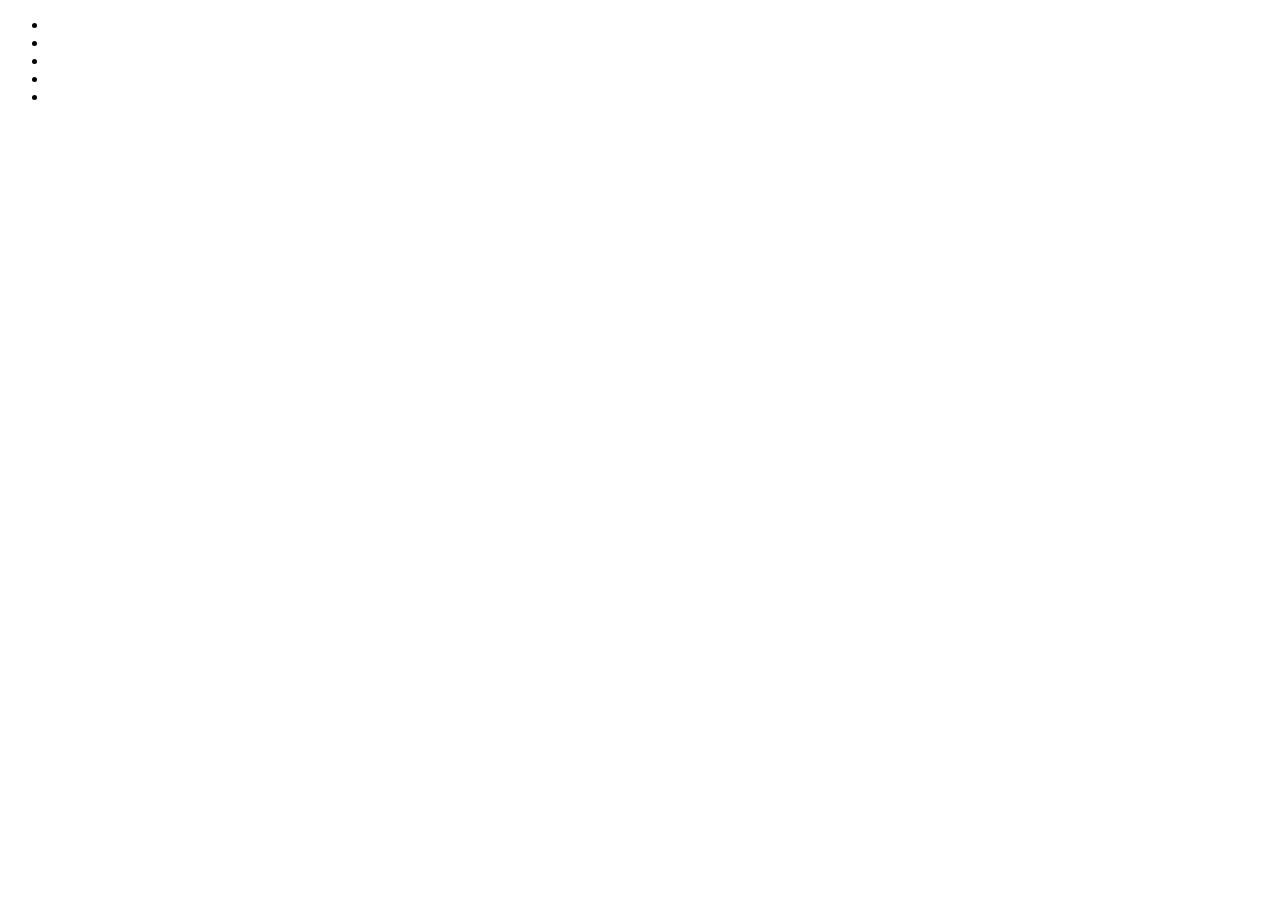
==== src/index.html @ 75001559 "[Component] Create first page" ====
<!DOCTYPE html>
<html lang="en">
<head>
    <meta charset="UTF-8">
    <meta name="viewport" content="width=device-width, initial-scale=1.0">
    <title>Document</title>
    <link rel="stylesheet" href="./css/styles.css">
<body>
    <!-- Heard page -->
    <header>
        <!-- navbar-->
        <ul>
            <li></li>
            <li></li>
            <li></li>
            <li></li>
            <li></li>
        </ul>
    </header>
    
    <!-- Body page -->
    <div class="main">
        <!-- Container section-->
        <section id="home"></section>
        <section id="home1"></section>
        <section id="home2"></section>
        <section id="home3"></section>
        <section id="home4"></section>
    </div>
    
    <!-- Footer page -->
    <footer></footer>
    <script src="./js/index.js" />
</body>
</html>
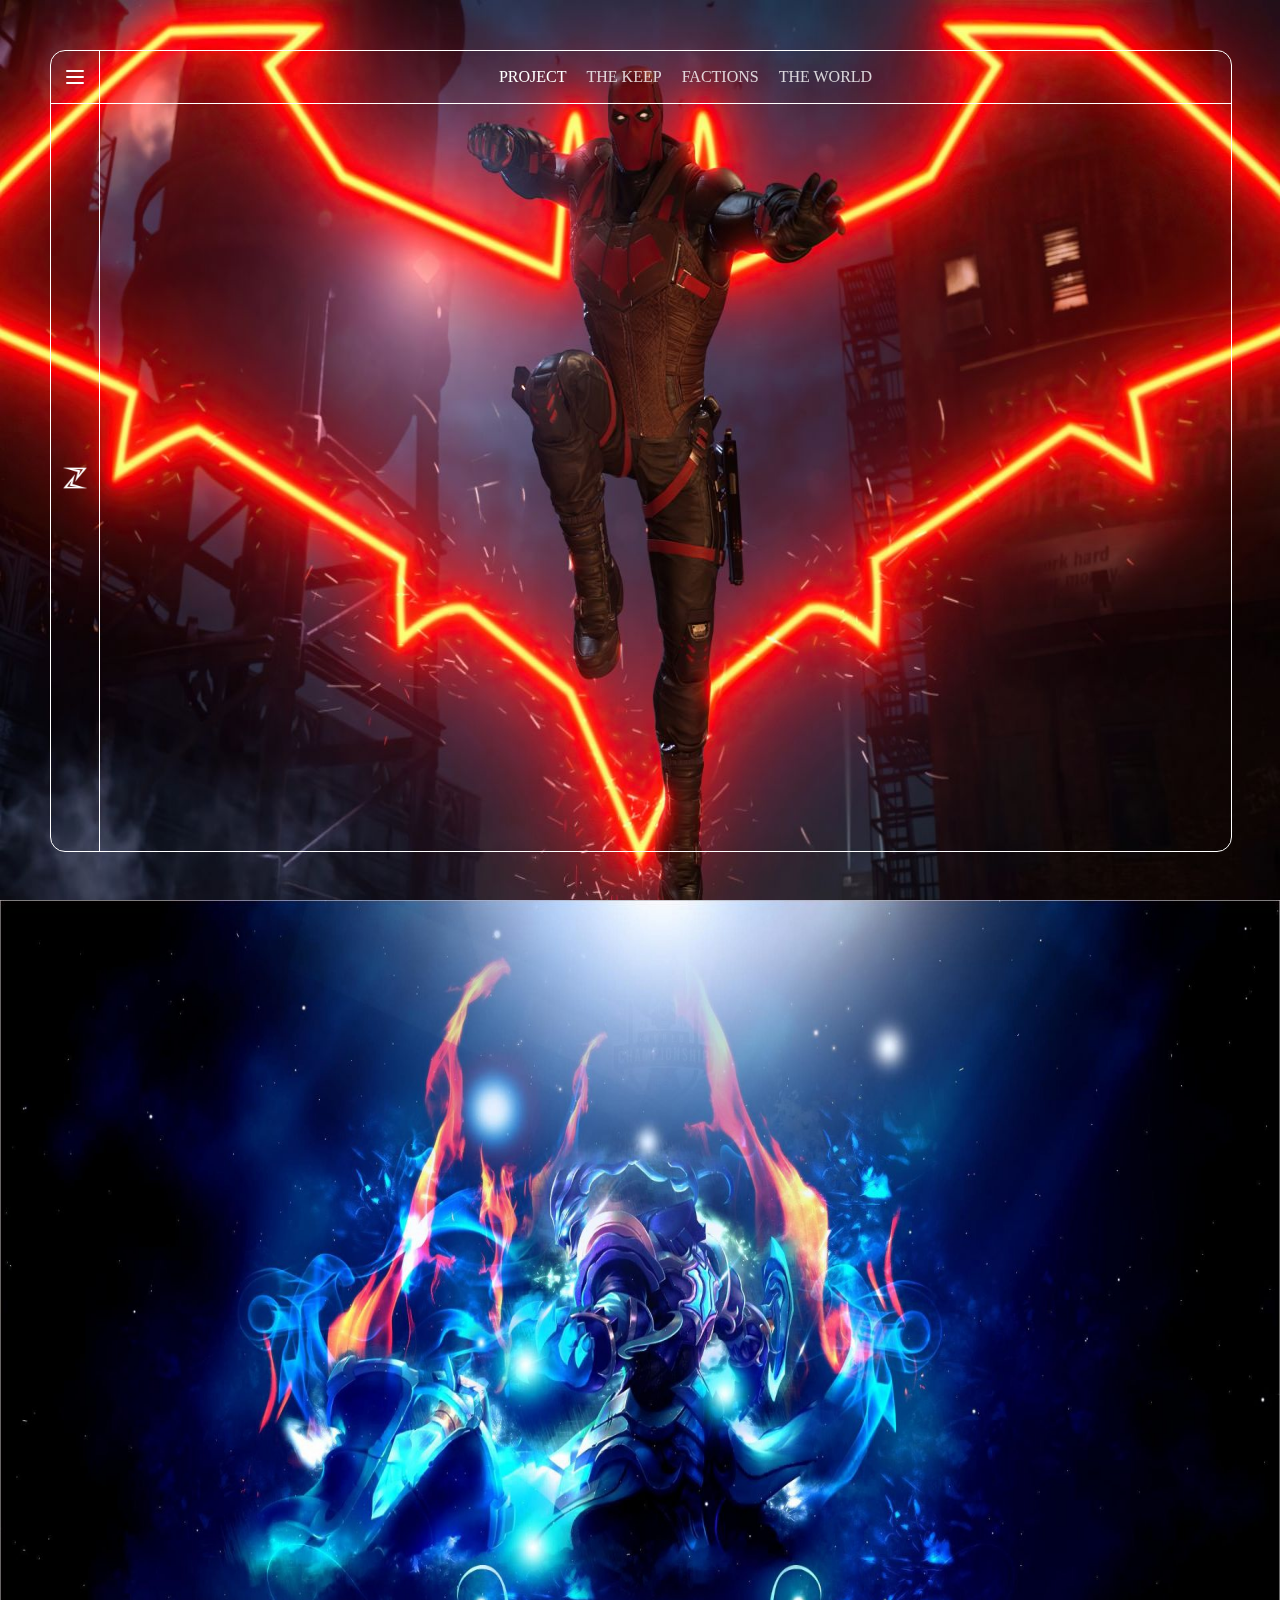
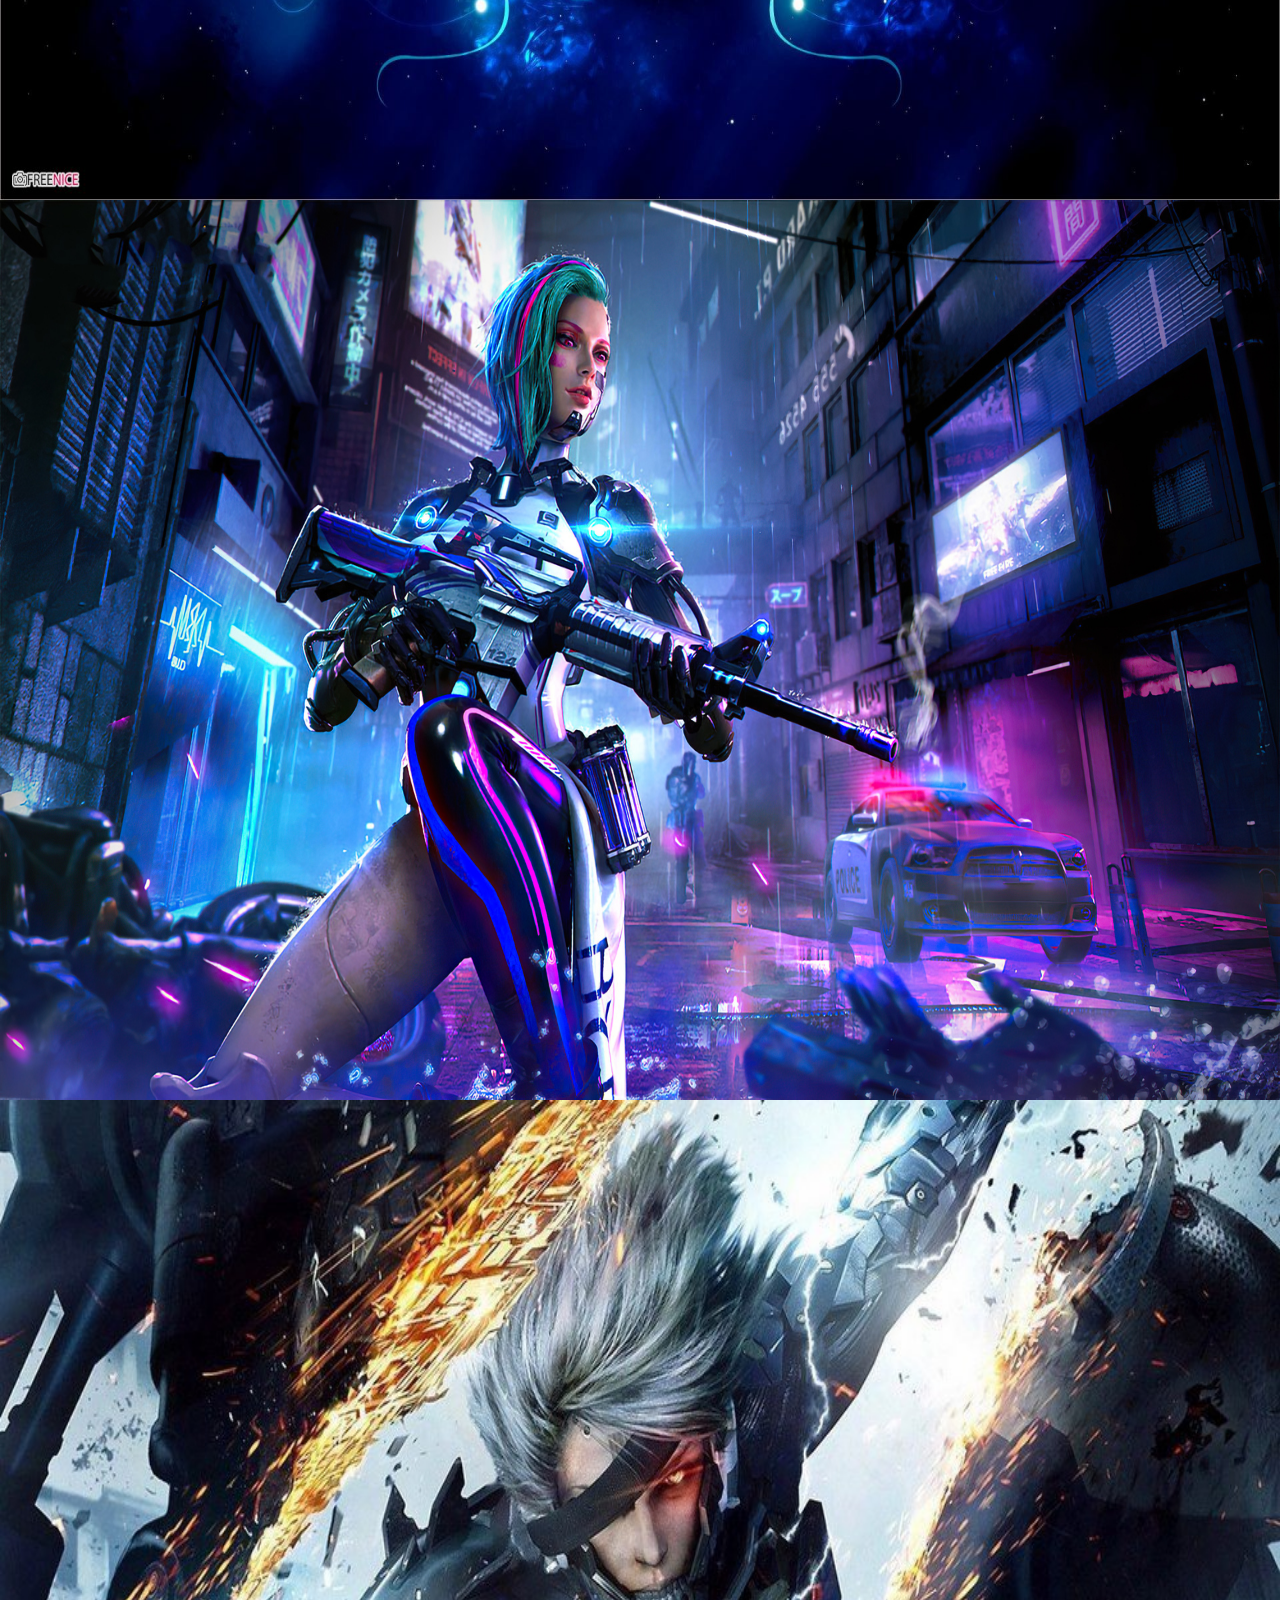
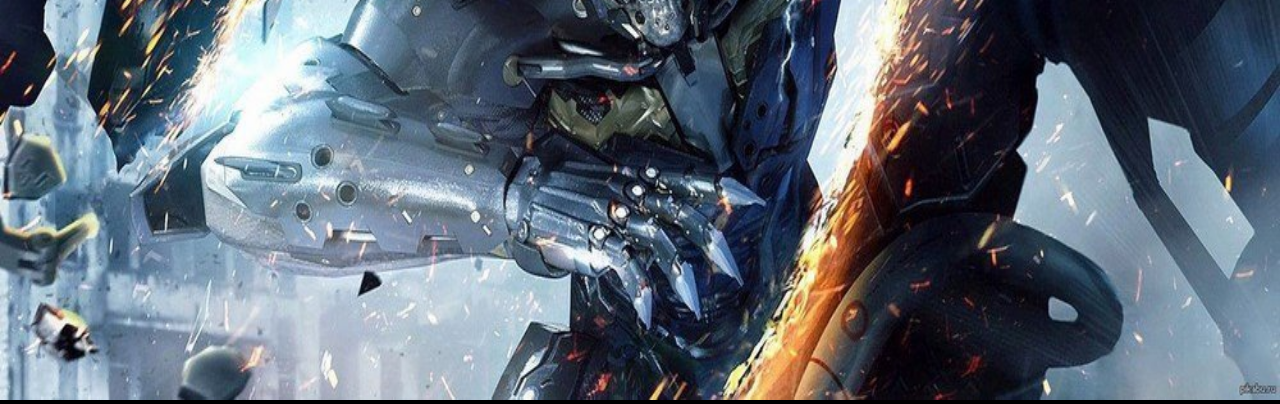
==== commit de7a7fd2: "[Component] Add screen frame navbar" ====
--- a/src/index.html
+++ b/src/index.html
@@ -1,35 +1,74 @@
 <!DOCTYPE html>
 <html lang="en">
+
 <head>
     <meta charset="UTF-8">
     <meta name="viewport" content="width=device-width, initial-scale=1.0">
     <title>Document</title>
-    <link rel="stylesheet" href="./css/styles.css">
+    <link rel="stylesheet" href="../css/styles.css">
+
 <body>
     <!-- Heard page -->
     <header>
-        <!-- navbar-->
-        <ul>
-            <li></li>
-            <li></li>
-            <li></li>
-            <li></li>
-            <li></li>
-        </ul>
+        <div class="screen_frame">
+            <div class="menu_navbar">
+                <!--Menu-->
+                <div class="menu">
+                    <svg xmlns="http://www.w3.org/2000/svg" width="24" height="24" fill="none" id="menu">
+                        <path fill="#fff"
+                            d="M3 6a1 1 0 0 1 1-1h16a1 1 0 1 1 0 2H4a1 1 0 0 1-1-1zm0 6a1 1 0 0 1 1-1h16a1 1 0 1 1 0 2H4a1 1 0 0 1-1-1zm1 5a1 1 0 1 0 0 2h16a1 1 0 1 0 0-2H4z">
+                        </path>
+                    </svg>
+                </div>
+                <!-- navbar-->
+                <ul>
+                    <li>
+                        <a class="active" href="#project">project</a>
+                    </li>
+                    <li>
+                        <a href="#keep">the keep</a>
+                    </li>
+                    <li>
+                        <a href="#factions">factions</a>
+                    </li>
+                    <li>
+                        <a href="#world">the world</a>
+                    </li>
+                </ul>
+            </div>
+            <div class="menu_logo">
+                <div class="logo">
+                    <img src="../image/logo_web_game.png" style="height: 24px;width: 24px;">
+                </div>
+                <div class="screen_content"></div>
+            </div>
+        </div>
     </header>
-    
+
     <!-- Body page -->
     <div class="main">
         <!-- Container section-->
-        <section id="home"></section>
-        <section id="home1"></section>
-        <section id="home2"></section>
-        <section id="home3"></section>
-        <section id="home4"></section>
+        <section id="project">
+            <img src="../image/red-hood.jpg">
+
+        </section>
+        <section id="keep">
+            <img src="../image/thresh.jpg">
+
+        </section>
+        <section id="factions">
+            <img src="../image/robot-girl.jpg">
+
+        </section>
+        <section id="world">
+            <img src="../image/final-assasin.jpg">
+
+        </section>
     </div>
-    
+
     <!-- Footer page -->
     <footer></footer>
-    <script src="./js/index.js" />
+    <script src="../js/index.js" />
 </body>
+
 </html>--- a/css/styles.css
+++ b/css/styles.css
@@ -0,0 +1,94 @@
+html{
+    scroll-behavior: smooth;
+
+}
+body {
+    margin: 0;
+    padding: 0;
+    background-color: black;
+}
+
+header {
+    padding: 50px;
+    height: 100%;
+    position: -webkit-sticky;
+    position: fixed;
+    top: 0;
+    width: 100%;
+}
+
+header .screen_frame {
+    border: 1px solid white;
+    height: calc(100% - 100px);
+    width: calc(100% - 100px);
+    border-radius: 15px;
+    position: sticky;
+}
+
+header .screen_frame .menu_navbar {
+    display: flex;
+    border-bottom: 1px solid white;
+}
+
+header .screen_frame .menu_navbar .menu {
+    border-right: 1px solid white;
+    width: 52px;
+    height: 52px;
+    display: flex;
+    justify-content: center;
+    align-items: center;
+}
+
+header .screen_frame .menu_navbar ul {
+    color: white;
+    list-style: none;
+    display: flex;
+    justify-content: center;
+    gap: 20px;
+    align-items: center;
+    width: 100%;
+}
+
+header .screen_frame .menu_navbar ul>li>a {
+    text-transform: uppercase;
+    text-decoration: unset;
+    color: white;
+    opacity: 0.8;
+}
+
+header .screen_frame .menu_navbar ul>li>a.active {   
+    opacity: 1;
+    transition: transform 3s;
+}
+header .screen_frame .menu_navbar ul>li>a:hover {   
+    opacity: 1;
+    background: white;
+    color: black;
+}
+
+header .screen_frame .menu_logo {
+    display: flex;
+    height: 100%;    
+}
+
+header .screen_frame .menu_logo .logo {
+    width: 50px;
+    border-right: 1px solid white;
+    height: calc(100% - 52px);
+    display: flex;
+    justify-content: center;
+    align-items: center;
+}
+
+header .screen_frame .menu_logo .screen_content {
+    width: 100%;
+    height: calc(100% - 52px);
+}
+
+.main section {
+    height: 100vh;
+}
+.main section img{
+    width: 100%;
+    height: 100%;
+}
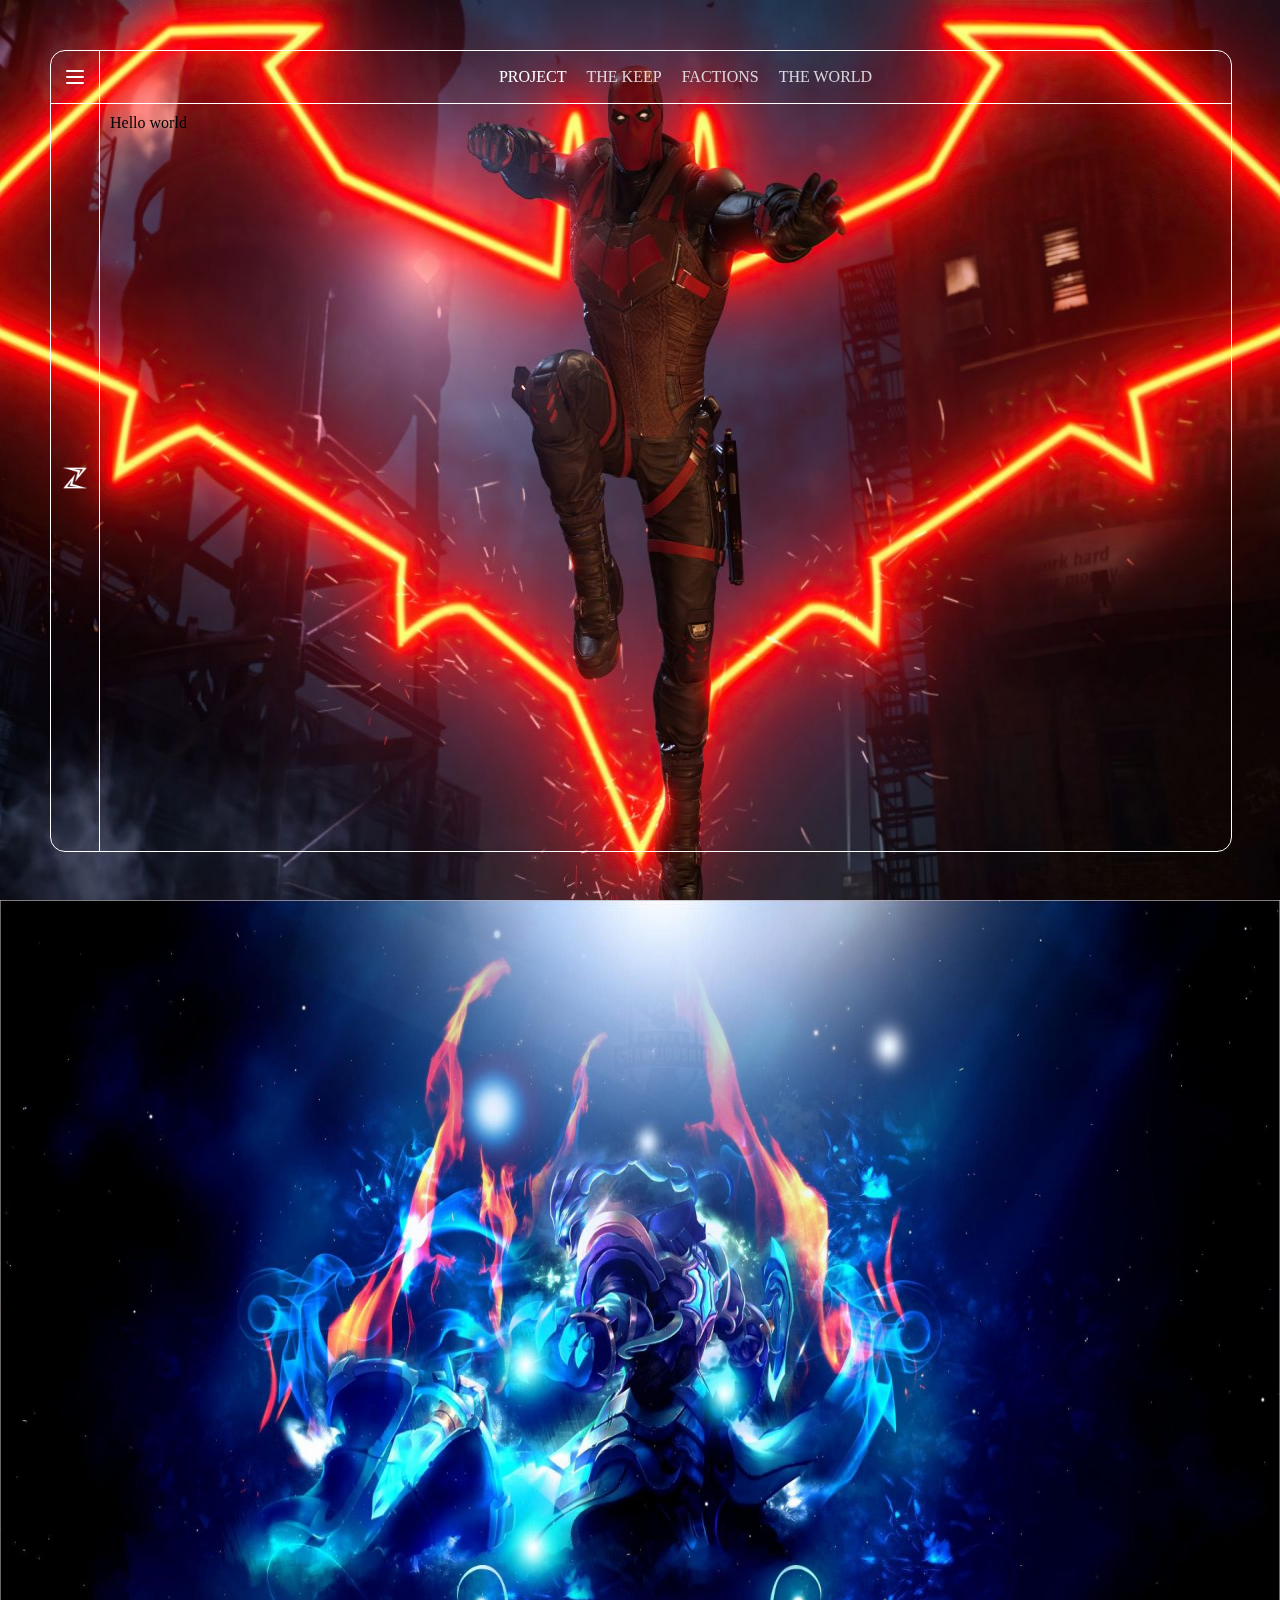
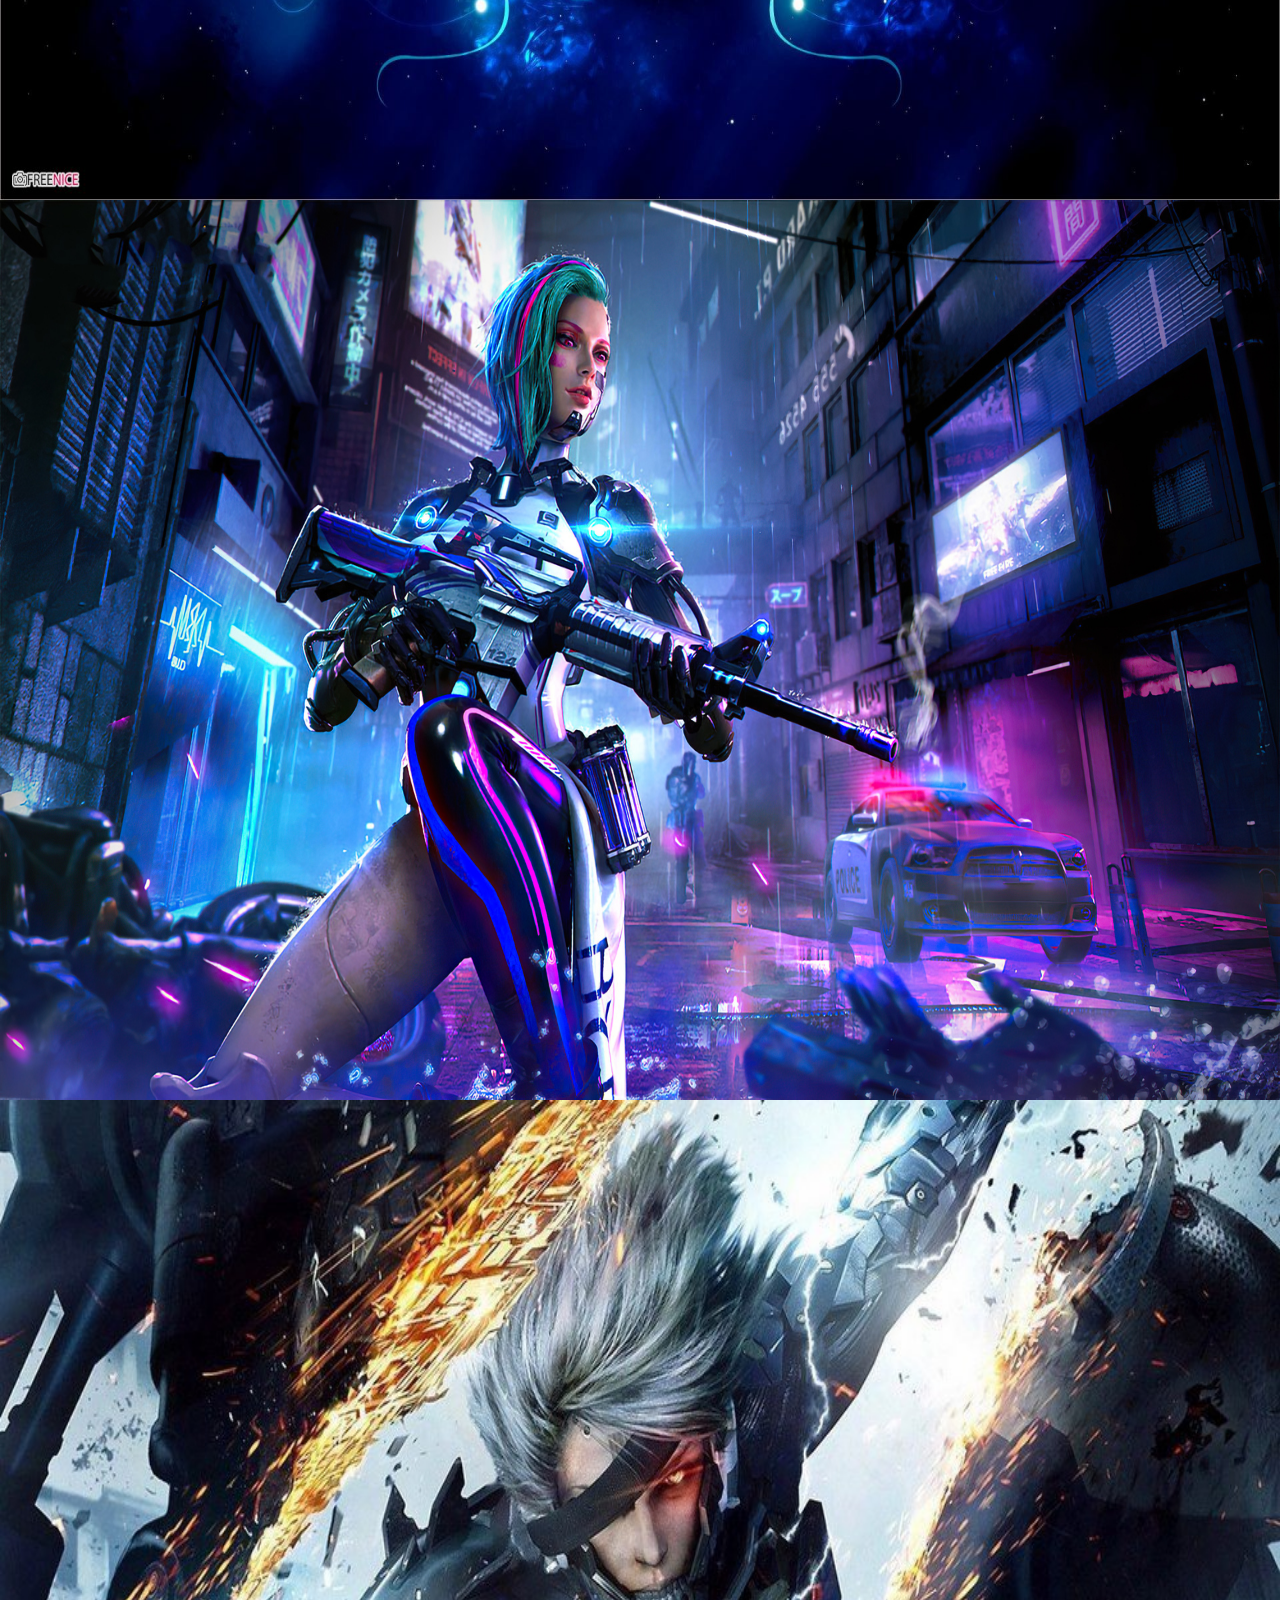
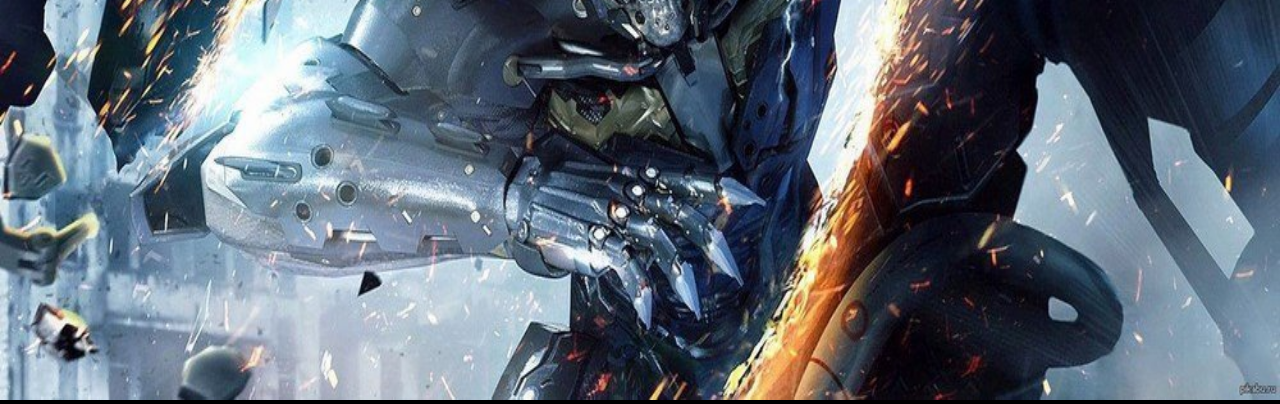
==== commit 9b11194c: "[Component] Add screen content" ====
--- a/src/index.html
+++ b/src/index.html
@@ -49,8 +49,10 @@
     <div class="main">
         <!-- Container section-->
         <section id="project">
+            <div class="screean_content">
+                Hello world
+            </div>
             <img src="../image/red-hood.jpg">
-
         </section>
         <section id="keep">
             <img src="../image/thresh.jpg">
--- a/css/styles.css
+++ b/css/styles.css
@@ -92,3 +92,12 @@
     width: 100%;
     height: 100%;
 }
+
+.screean_content{
+    position: absolute;
+    top: 104px;
+    left: 100px;
+    right: 50px;
+    padding: 10px;
+    bottom: 50px;
+}
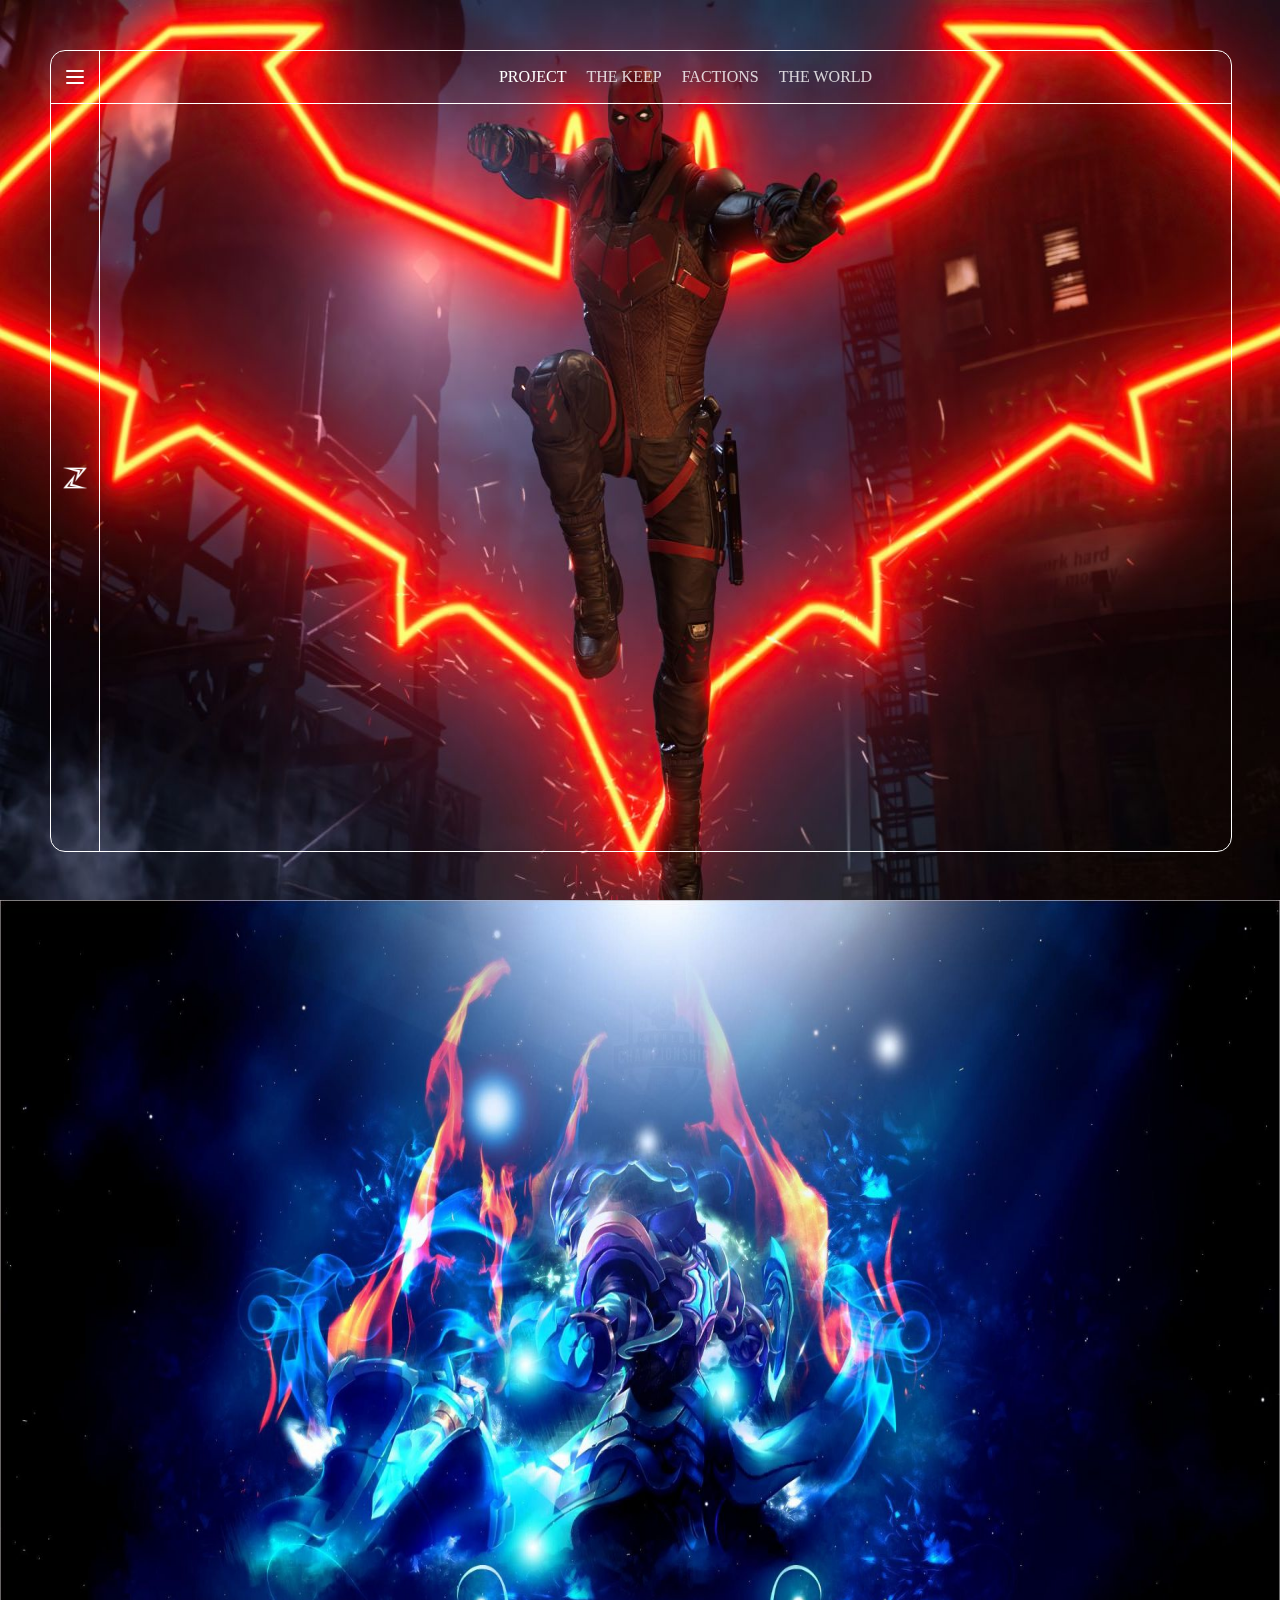
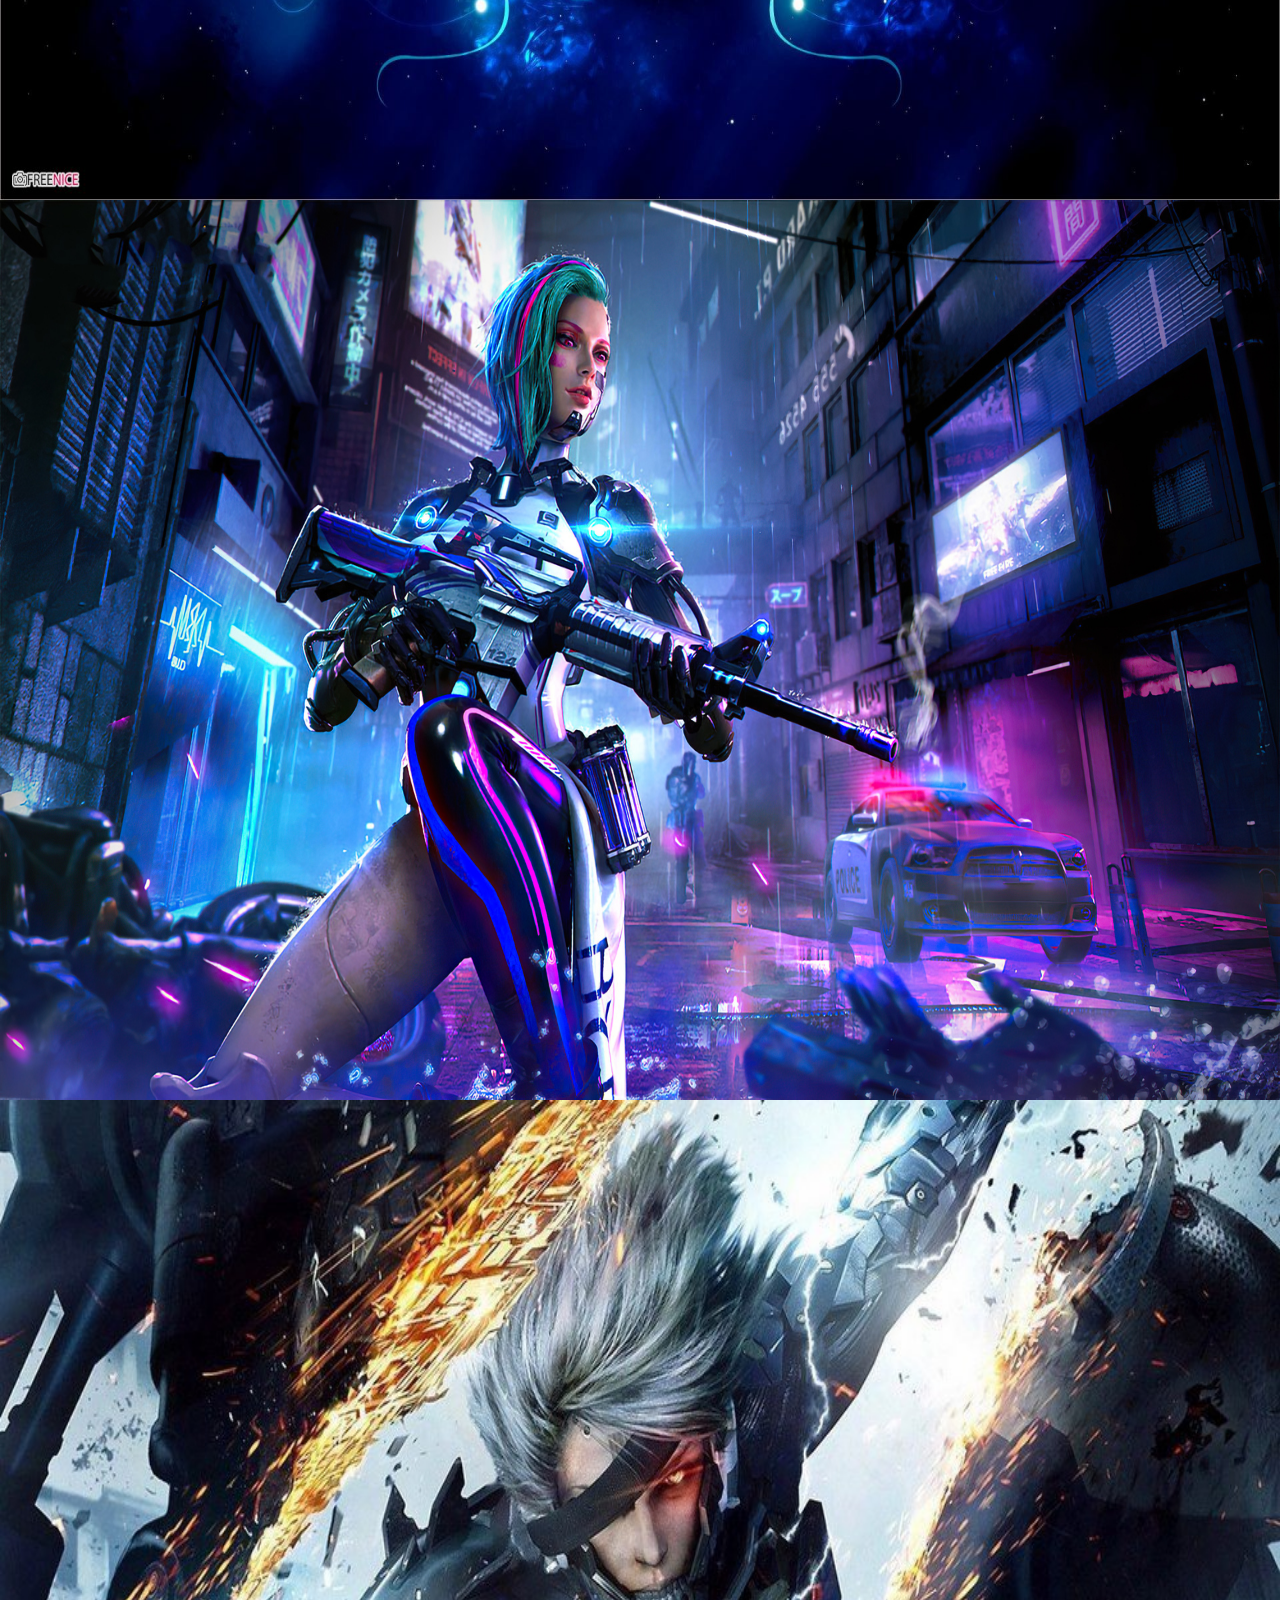
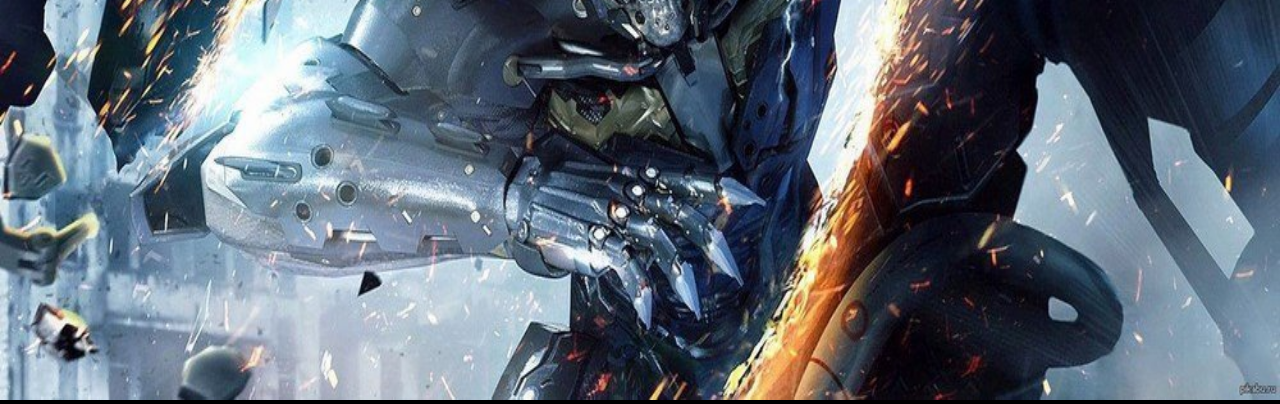
==== commit d4ac9cae: "[Component] Add run text" ====
--- a/src/index.html
+++ b/src/index.html
@@ -50,7 +50,7 @@
         <!-- Container section-->
         <section id="project">
             <div class="screean_content">
-                Hello world
+                <p id="demo"></p>
             </div>
             <img src="../image/red-hood.jpg">
         </section>
